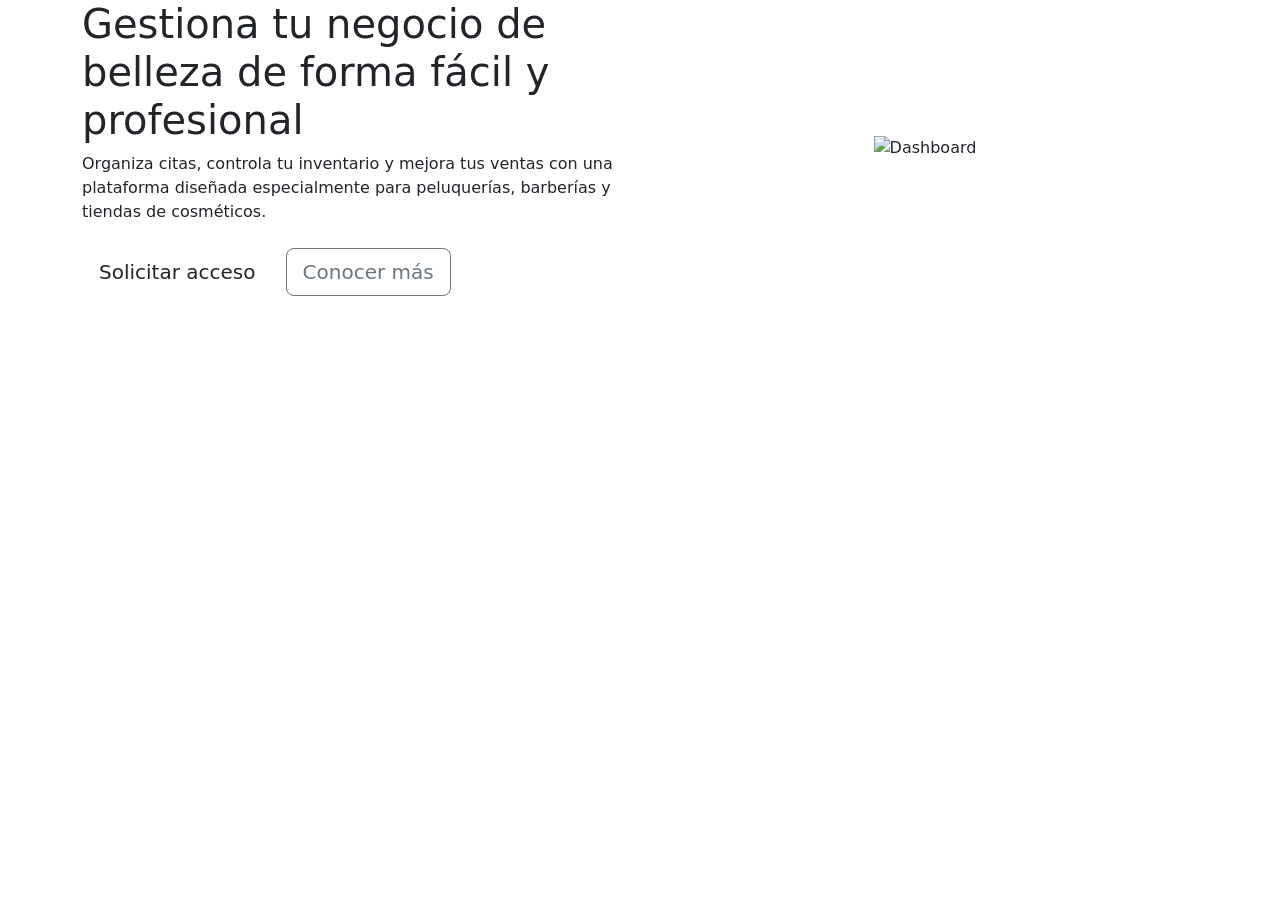
==== index.html @ 75939b77 "Primer paso, creación del index" ====
<!DOCTYPE html>
<html lang="es">
    <head>
        <meta charset="UTF-8">
        <meta name="viewport" content="width=device-width, initial-scale=1.0">
        <title>Portal de Belleza</title>

        <!-- Bootstrap -->
        <link href="https://cdn.jsdelivr.net/npm/bootstrap@5.3.0/dist/css/bootstrap.min.css" rel="stylesheet">

        <!-- Tu CSS -->
        <link rel="stylesheet" href="css/styles.css">
    </head>

    <body>
        <section class="hero container">
            <div class="row align-items-center">

                <!-- Texto -->
                <div class="col-md-6">
                    <h1>Gestiona tu negocio de belleza de forma fácil y profesional</h1>
                    <p>
                        Organiza citas, controla tu inventario y mejora tus ventas con una plataforma diseñada especialmente
                        para peluquerías, barberías y tiendas de cosméticos.
                    </p>

                    <div class="mt-4">
                        <a href="#" class="btn btn-primary-custom btn-lg me-2">Solicitar acceso</a>
                        <a href="#" class="btn btn-outline-secondary btn-lg">Conocer más</a>
                    </div>
                </div>

                <!-- Imagen -->
                <div class="col-md-6 text-center">
                    <img src="https://via.placeholder.com/500x350" alt="Dashboard" class="hero-img">
                </div>

            </div>
        </section>

    </body>
</html>
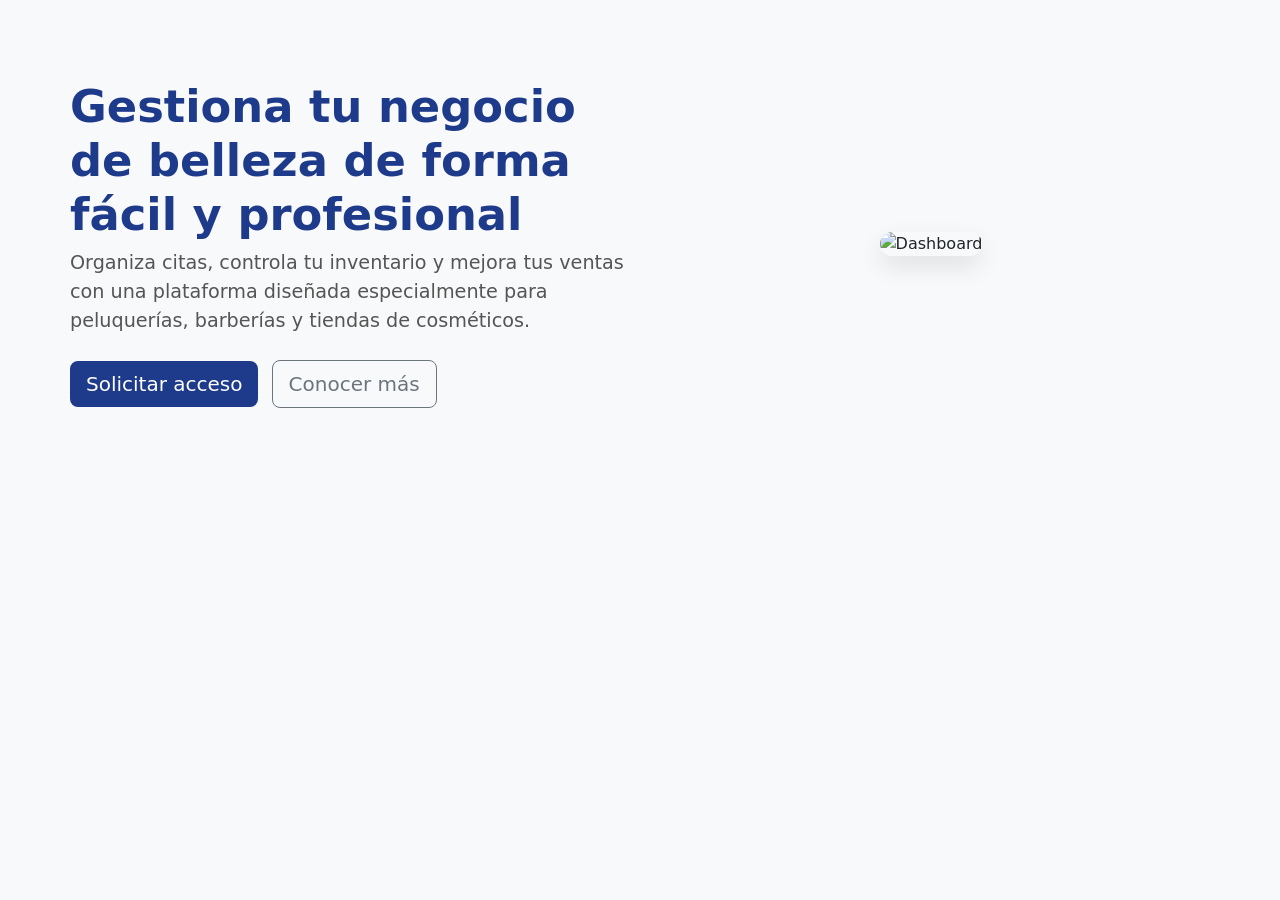
==== commit 6fd417ad: "Correcion" ====
--- a/index.html
+++ b/index.html
@@ -9,7 +9,7 @@
         <link href="https://cdn.jsdelivr.net/npm/bootstrap@5.3.0/dist/css/bootstrap.min.css" rel="stylesheet">
 
         <!-- Tu CSS -->
-        <link rel="stylesheet" href="css/styles.css">
+        <link rel="stylesheet" href="css/style.css">
     </head>
 
     <body>
--- a/css/style.css
+++ b/css/style.css
@@ -0,0 +1,34 @@
+body {
+    background-color: #f8f9fa;
+}
+
+.hero {
+    padding: 80px 0;
+}
+
+.hero h1 {
+    font-size: 2.8rem;
+    font-weight: bold;
+    color: #1e3a8a;
+}
+
+.hero p {
+    font-size: 1.2rem;
+    color: #555;
+}
+
+.btn-primary-custom {
+    background-color: #1e3a8a;
+    border: none;
+    color: white;
+}
+
+.btn-primary-custom:hover {
+    background-color: #162d6b;
+}
+
+.hero-img {
+    max-width: 100%;
+    border-radius: 15px;
+    box-shadow: 0px 10px 25px rgba(0,0,0,0.1);
+}
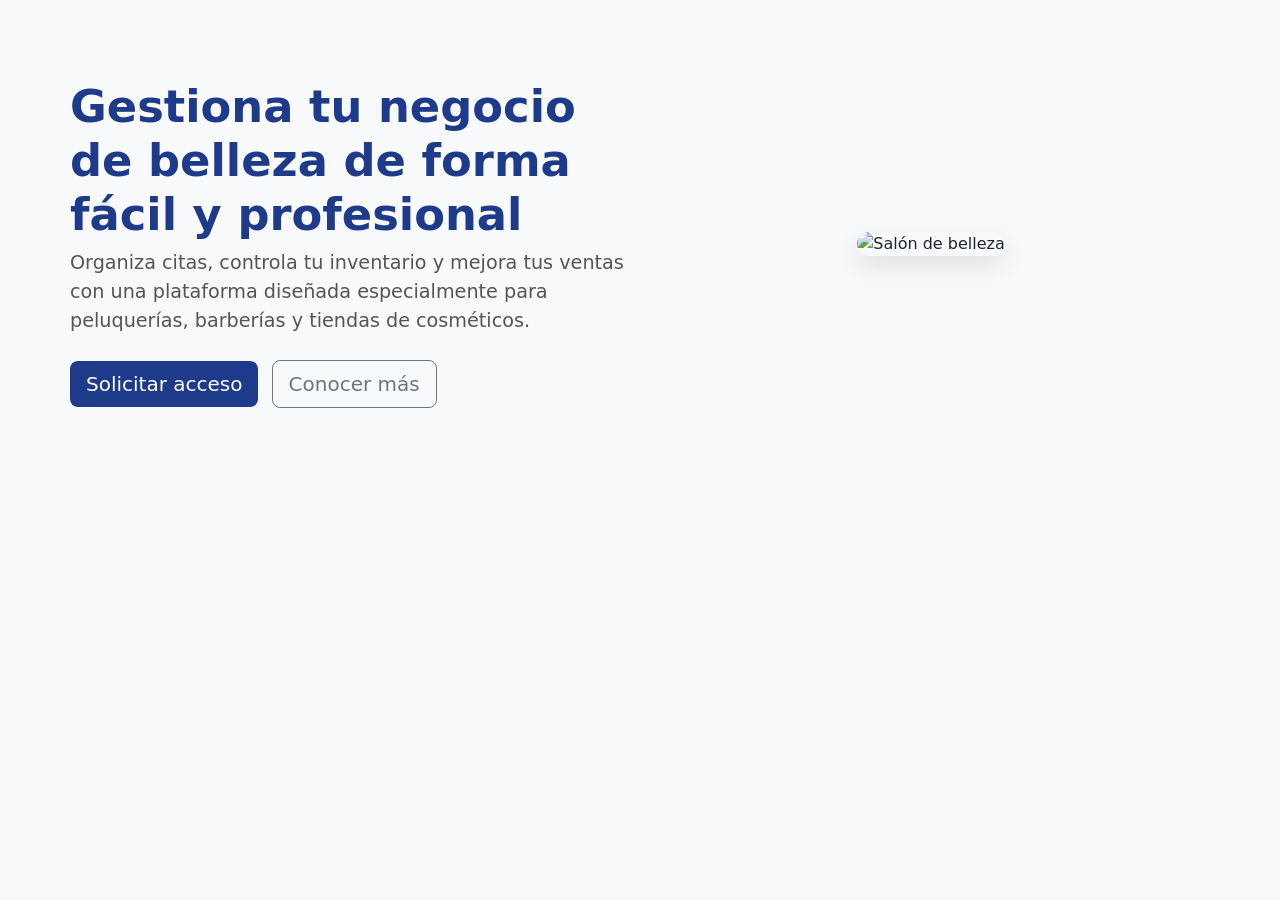
==== commit 01706ca0: "Adición de Imagen decorativa al index" ====
--- a/index.html
+++ b/index.html
@@ -32,7 +32,7 @@
 
                 <!-- Imagen -->
                 <div class="col-md-6 text-center">
-                    <img src="https://via.placeholder.com/500x350" alt="Dashboard" class="hero-img">
+                    <img src="https://images.unsplash.com/photo-1522335789203-aabd1fc54bc9" alt="Salón de belleza" class="hero-img">
                 </div>
 
             </div>
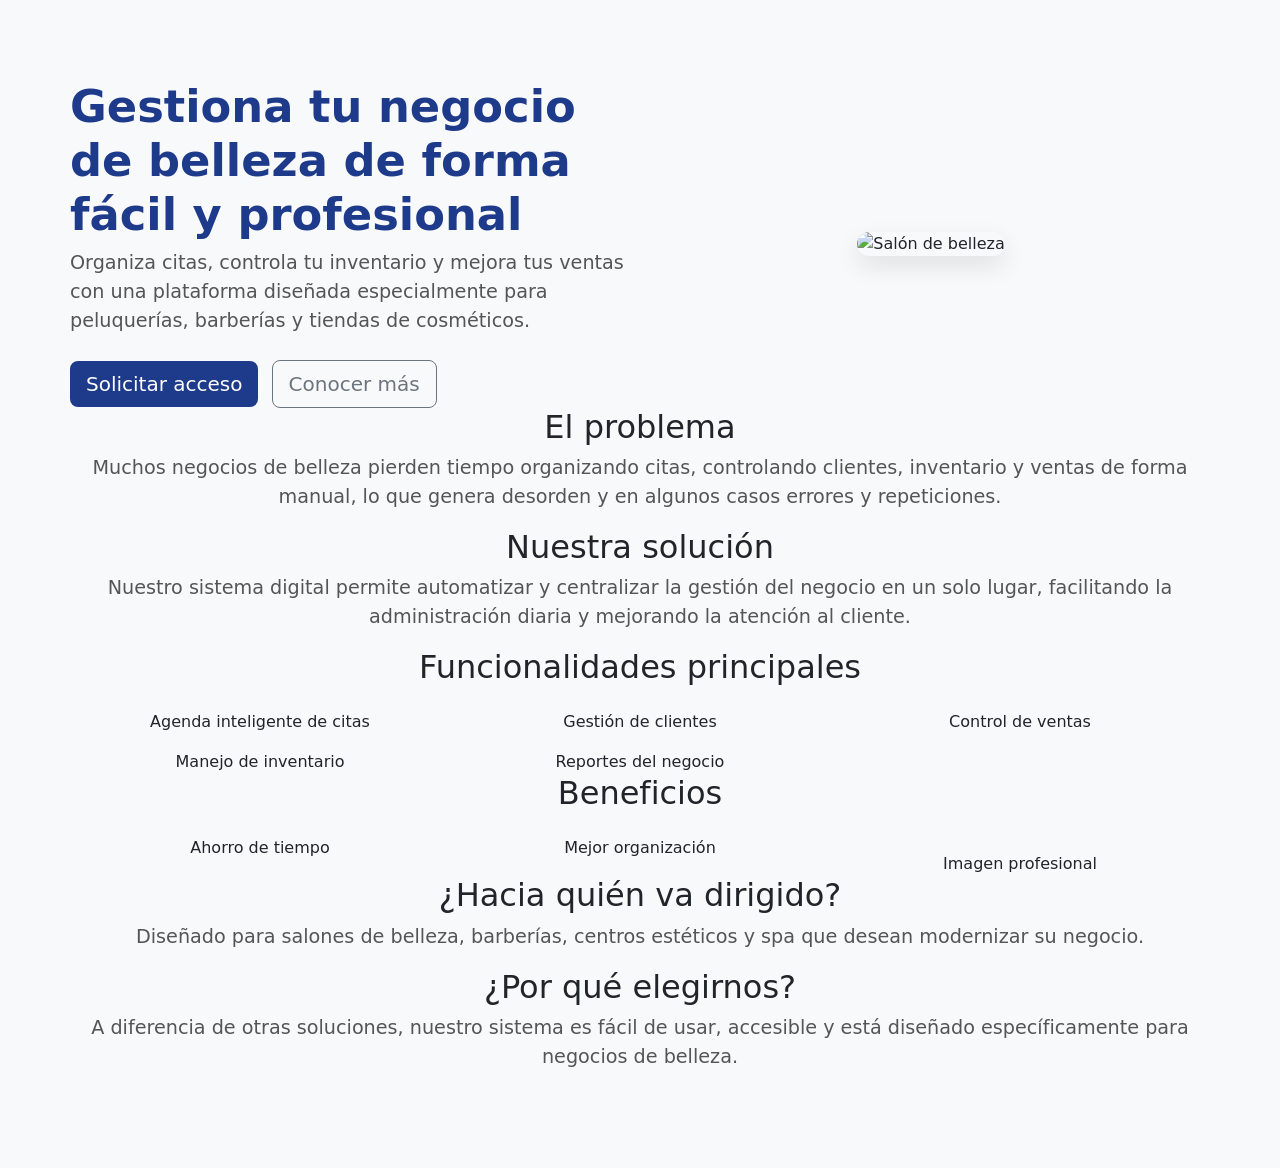
==== commit 13a70272: "Adición de informacion" ====
--- a/index.html
+++ b/index.html
@@ -15,7 +15,6 @@
     <body>
         <section class="hero container">
             <div class="row align-items-center">
-
                 <!-- Texto -->
                 <div class="col-md-6">
                     <h1>Gestiona tu negocio de belleza de forma fácil y profesional</h1>
@@ -36,6 +35,68 @@
                 </div>
 
             </div>
+
+            <!-- PROBLEMA -->
+            <section class="section container text-center">
+                <h2>El problema</h2>
+                <p class="lead">
+                    Muchos negocios de belleza pierden tiempo organizando citas, controlando clientes, inventario y ventas de forma manual, lo que genera desorden y en algunos casos errores y repeticiones.
+                </p>
+            </section>
+
+            <!-- SOLUCIÓN -->
+            <section class="section bg-light text-center">
+                <div class="container">
+                    <h2>Nuestra solución</h2>
+                    <p class="lead">
+                        Nuestro sistema digital permite automatizar y centralizar la gestión del negocio en un solo lugar, facilitando la administración diaria y mejorando la atención al cliente.
+                    </p>
+                </div>
+            </section>
+
+            <!-- FUNCIONALIDADES -->
+            <section class="section container text-center">
+                <h2>Funcionalidades principales</h2>
+
+                <div class="row mt-4">
+                    <div class="col-md-4"> Agenda inteligente de citas</div>
+                    <div class="col-md-4"> Gestión de clientes</div>
+                    <div class="col-md-4"> Control de ventas</div>
+                    <div class="col-md-4 mt-3"> Manejo de inventario</div>
+                    <div class="col-md-4 mt-3"> Reportes del negocio</div>
+                </div>
+            </section>
+
+            <!-- BENEFICIOS -->
+            <section class="section bg-light text-center">
+                <div class="container">
+                    <h2>Beneficios</h2>
+
+                    <div class="row mt-4">
+                        <div class="col-md-4">Ahorro de tiempo</div>
+                        <div class="col-md-4">Mejor organización</div>
+                        <div class="col-md-4 mt-3">Imagen profesional</div>
+                    </div>
+                </div>
+            </section>
+
+            <!-- PÚBLICO OBJETIVO -->
+            <section class="section container text-center">
+                <h2>¿Hacia quién va dirigido?</h2>
+                <p class="lead">
+                    Diseñado para salones de belleza, barberías, centros estéticos y spa que desean modernizar su negocio.
+                </p>
+            </section>
+
+            <!-- DIFERENCIADOR -->
+            <section class="section bg-light text-center">
+                <div class="container">
+                    <h2>¿Por qué elegirnos?</h2>
+                    <p class="lead">
+                        A diferencia de otras soluciones, nuestro sistema es fácil de usar, accesible y está diseñado específicamente para negocios de belleza.
+                    </p>
+                </div>
+            </section>
         </section>
 
     </body>
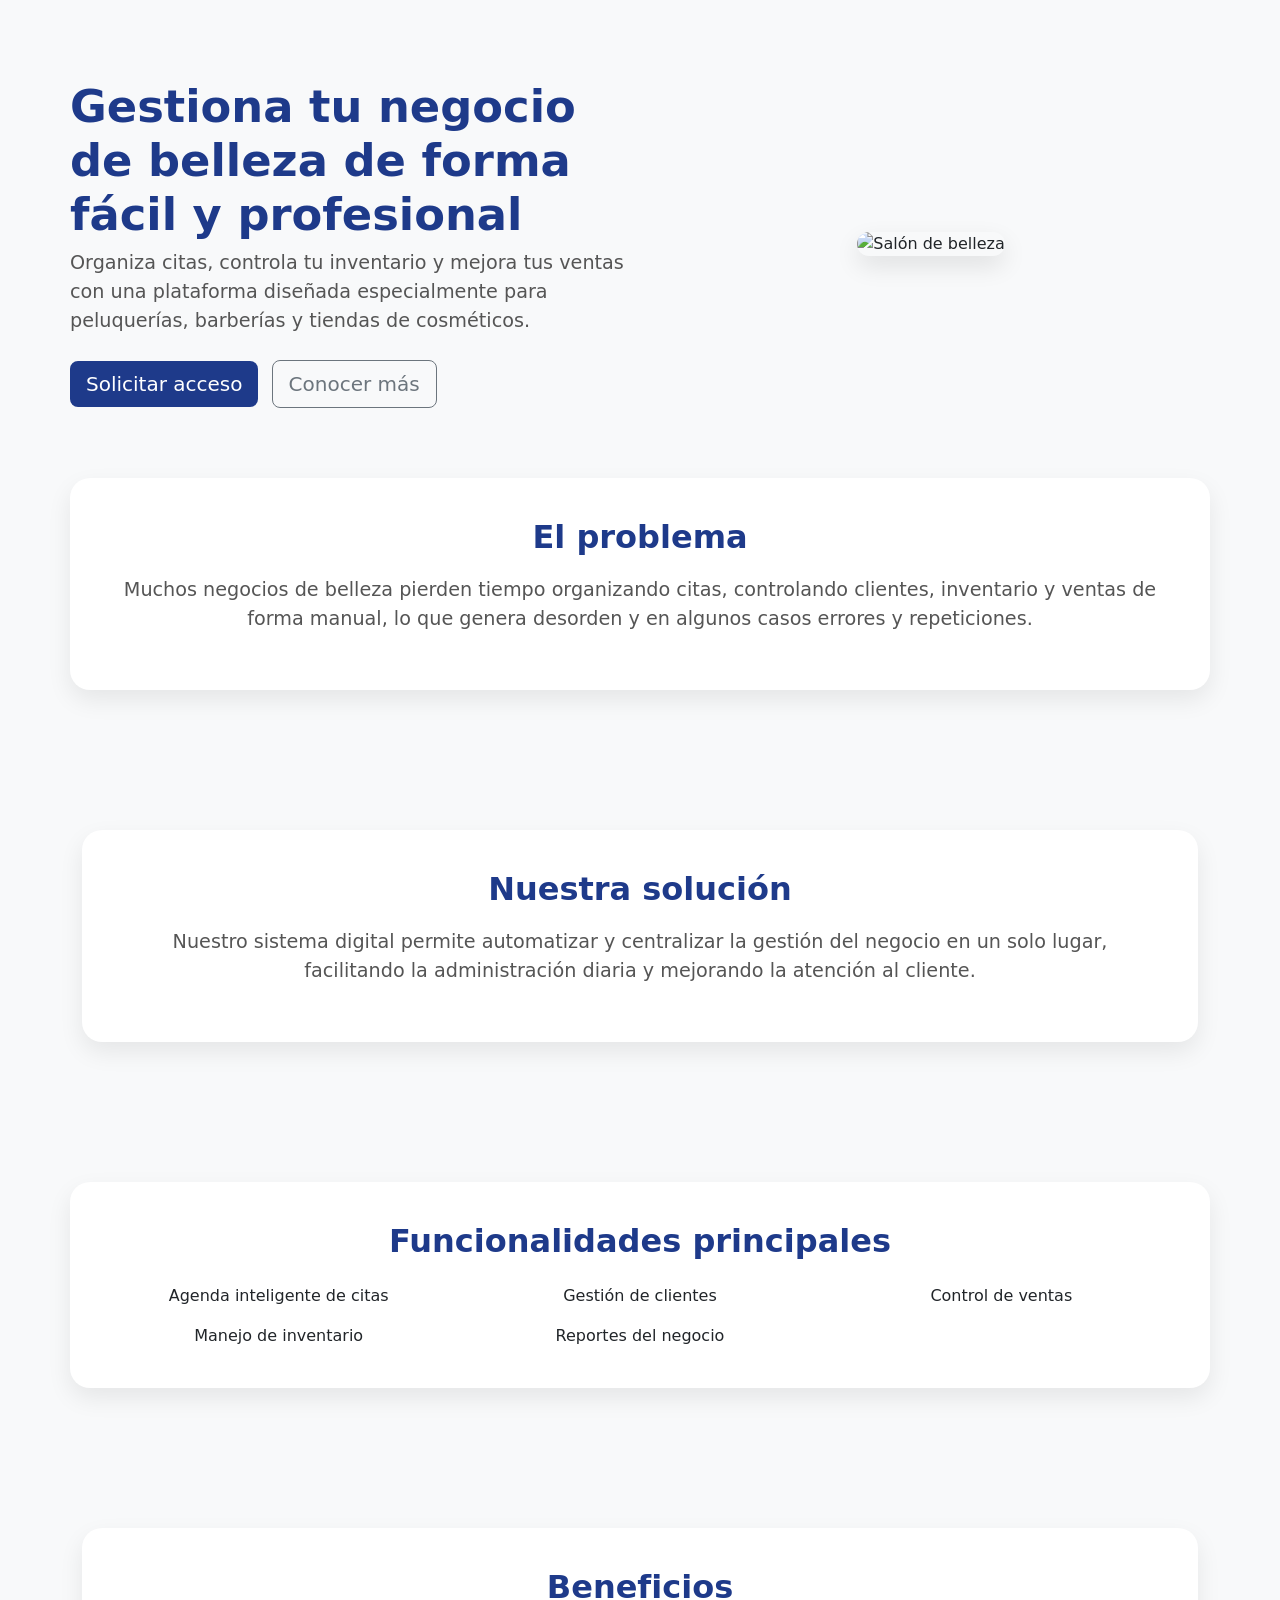
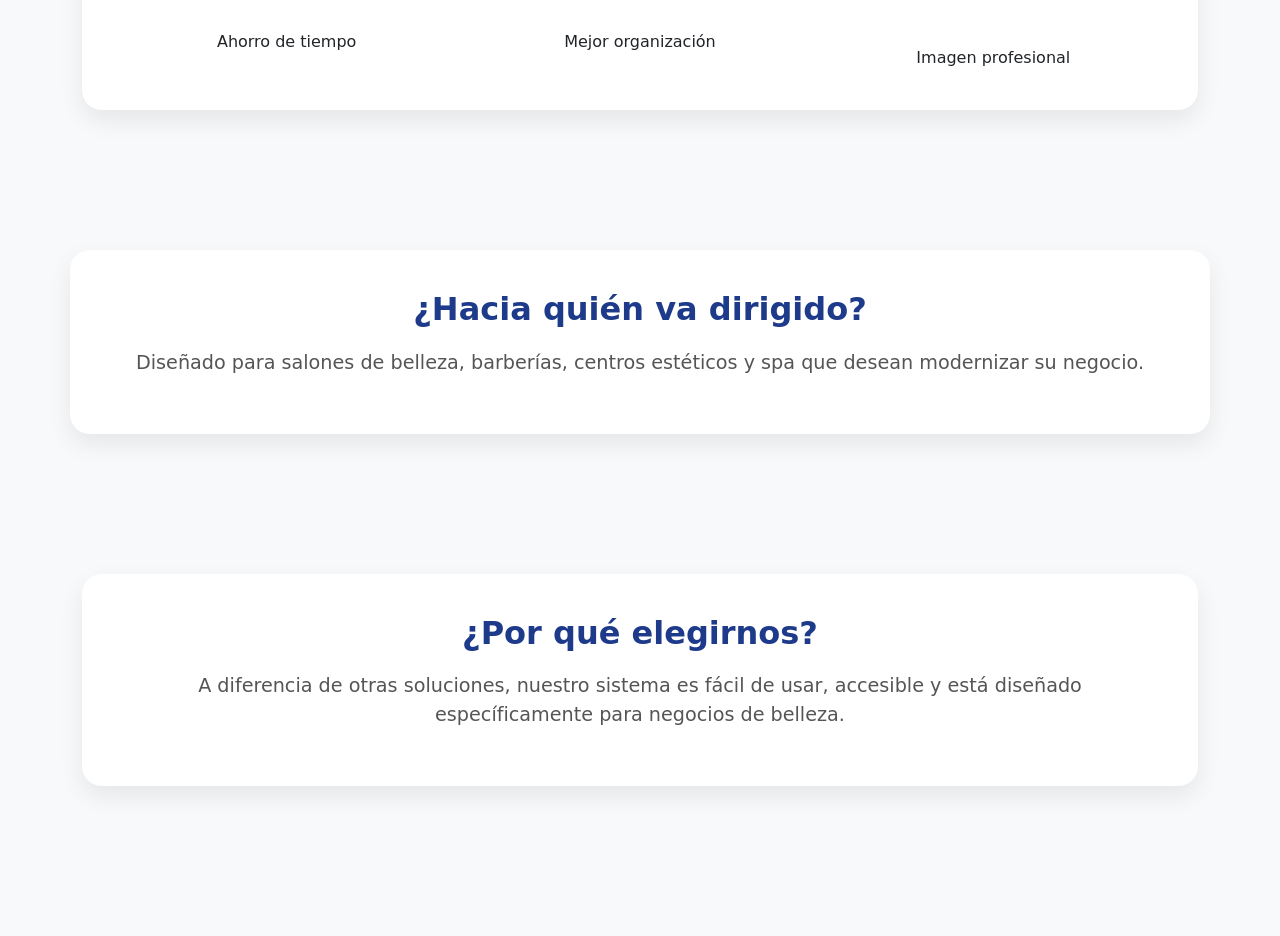
==== commit f8446747: "Edicion de html" ====
--- a/index.html
+++ b/index.html
@@ -38,63 +38,75 @@
 
             <!-- PROBLEMA -->
             <section class="section container text-center">
-                <h2>El problema</h2>
-                <p class="lead">
-                    Muchos negocios de belleza pierden tiempo organizando citas, controlando clientes, inventario y ventas de forma manual, lo que genera desorden y en algunos casos errores y repeticiones.
-                </p>
+                <div class="section-card">
+                    <h2>El problema</h2>
+                    <p class="lead">
+                        Muchos negocios de belleza pierden tiempo organizando citas, controlando clientes, inventario y ventas de forma manual, lo que genera desorden y en algunos casos errores y repeticiones.
+                    </p>
+                </div>
             </section>
 
             <!-- SOLUCIÓN -->
             <section class="section bg-light text-center">
                 <div class="container">
-                    <h2>Nuestra solución</h2>
-                    <p class="lead">
-                        Nuestro sistema digital permite automatizar y centralizar la gestión del negocio en un solo lugar, facilitando la administración diaria y mejorando la atención al cliente.
-                    </p>
+                    <div class="section-card">
+                        <h2>Nuestra solución</h2>
+                        <p class="lead">
+                            Nuestro sistema digital permite automatizar y centralizar la gestión del negocio en un solo lugar, facilitando la administración diaria y mejorando la atención al cliente.
+                        </p>
+                    </div>
                 </div>
             </section>
 
             <!-- FUNCIONALIDADES -->
             <section class="section container text-center">
-                <h2>Funcionalidades principales</h2>
+                <div class="section-card">
+                    <h2>Funcionalidades principales</h2>
 
-                <div class="row mt-4">
-                    <div class="col-md-4"> Agenda inteligente de citas</div>
-                    <div class="col-md-4"> Gestión de clientes</div>
-                    <div class="col-md-4"> Control de ventas</div>
-                    <div class="col-md-4 mt-3"> Manejo de inventario</div>
-                    <div class="col-md-4 mt-3"> Reportes del negocio</div>
+                    <div class="row mt-4">
+                        <div class="col-md-4"> Agenda inteligente de citas</div>
+                        <div class="col-md-4"> Gestión de clientes</div>
+                        <div class="col-md-4"> Control de ventas</div>
+                        <div class="col-md-4 mt-3"> Manejo de inventario</div>
+                        <div class="col-md-4 mt-3"> Reportes del negocio</div>
+                    </div>
                 </div>
             </section>
 
             <!-- BENEFICIOS -->
             <section class="section bg-light text-center">
                 <div class="container">
-                    <h2>Beneficios</h2>
+                    <div class="section-card">
+                        <h2>Beneficios</h2>
 
-                    <div class="row mt-4">
-                        <div class="col-md-4">Ahorro de tiempo</div>
-                        <div class="col-md-4">Mejor organización</div>
-                        <div class="col-md-4 mt-3">Imagen profesional</div>
+                        <div class="row mt-4">
+                            <div class="col-md-4">Ahorro de tiempo</div>
+                            <div class="col-md-4">Mejor organización</div>
+                            <div class="col-md-4 mt-3">Imagen profesional</div>
+                        </div>
                     </div>
                 </div>
             </section>
 
             <!-- PÚBLICO OBJETIVO -->
             <section class="section container text-center">
-                <h2>¿Hacia quién va dirigido?</h2>
-                <p class="lead">
-                    Diseñado para salones de belleza, barberías, centros estéticos y spa que desean modernizar su negocio.
-                </p>
+                <div class="section-card">
+                    <h2>¿Hacia quién va dirigido?</h2>
+                    <p class="lead">
+                        Diseñado para salones de belleza, barberías, centros estéticos y spa que desean modernizar su negocio.
+                    </p>
+                </div>
             </section>
 
             <!-- DIFERENCIADOR -->
             <section class="section bg-light text-center">
                 <div class="container">
-                    <h2>¿Por qué elegirnos?</h2>
-                    <p class="lead">
-                        A diferencia de otras soluciones, nuestro sistema es fácil de usar, accesible y está diseñado específicamente para negocios de belleza.
-                    </p>
+                    <div class="section-card">
+                        <h2>¿Por qué elegirnos?</h2>
+                        <p class="lead">
+                            A diferencia de otras soluciones, nuestro sistema es fácil de usar, accesible y está diseñado específicamente para negocios de belleza.
+                        </p>
+                    </div>
                 </div>
             </section>
         </section>
--- a/css/style.css
+++ b/css/style.css
@@ -31,4 +31,40 @@
     max-width: 100%;
     border-radius: 15px;
     box-shadow: 0px 10px 25px rgba(0,0,0,0.1);
+}
+
+.section {
+    padding: 70px 0;
+}
+
+/* CONTENEDOR TIPO TARJETA */
+.section-card {
+    background-color: #ffffff;
+    padding: 40px;
+    border-radius: 20px;
+    box-shadow: 0px 10px 25px rgba(0, 0, 0, 0.08);
+    transition: transform 0.3s ease, box-shadow 0.3s ease;
+}
+
+/* EFECTO HOVER (opcional pero recomendado) */
+.section-card:hover {
+    transform: translateY(-5px);
+    box-shadow: 0px 15px 35px rgba(0, 0, 0, 0.12);
+}
+
+/* TÍTULOS */
+.section h2 {
+    color: #1e3a8a;
+    font-weight: bold;
+    margin-bottom: 20px;
+}
+
+/* TEXTO */
+.section p {
+    color: #555;
+}
+
+/* FONDOS SUAVES ENTRE SECCIONES */
+.bg-soft {
+    background-color: #f1f5f9;
 }
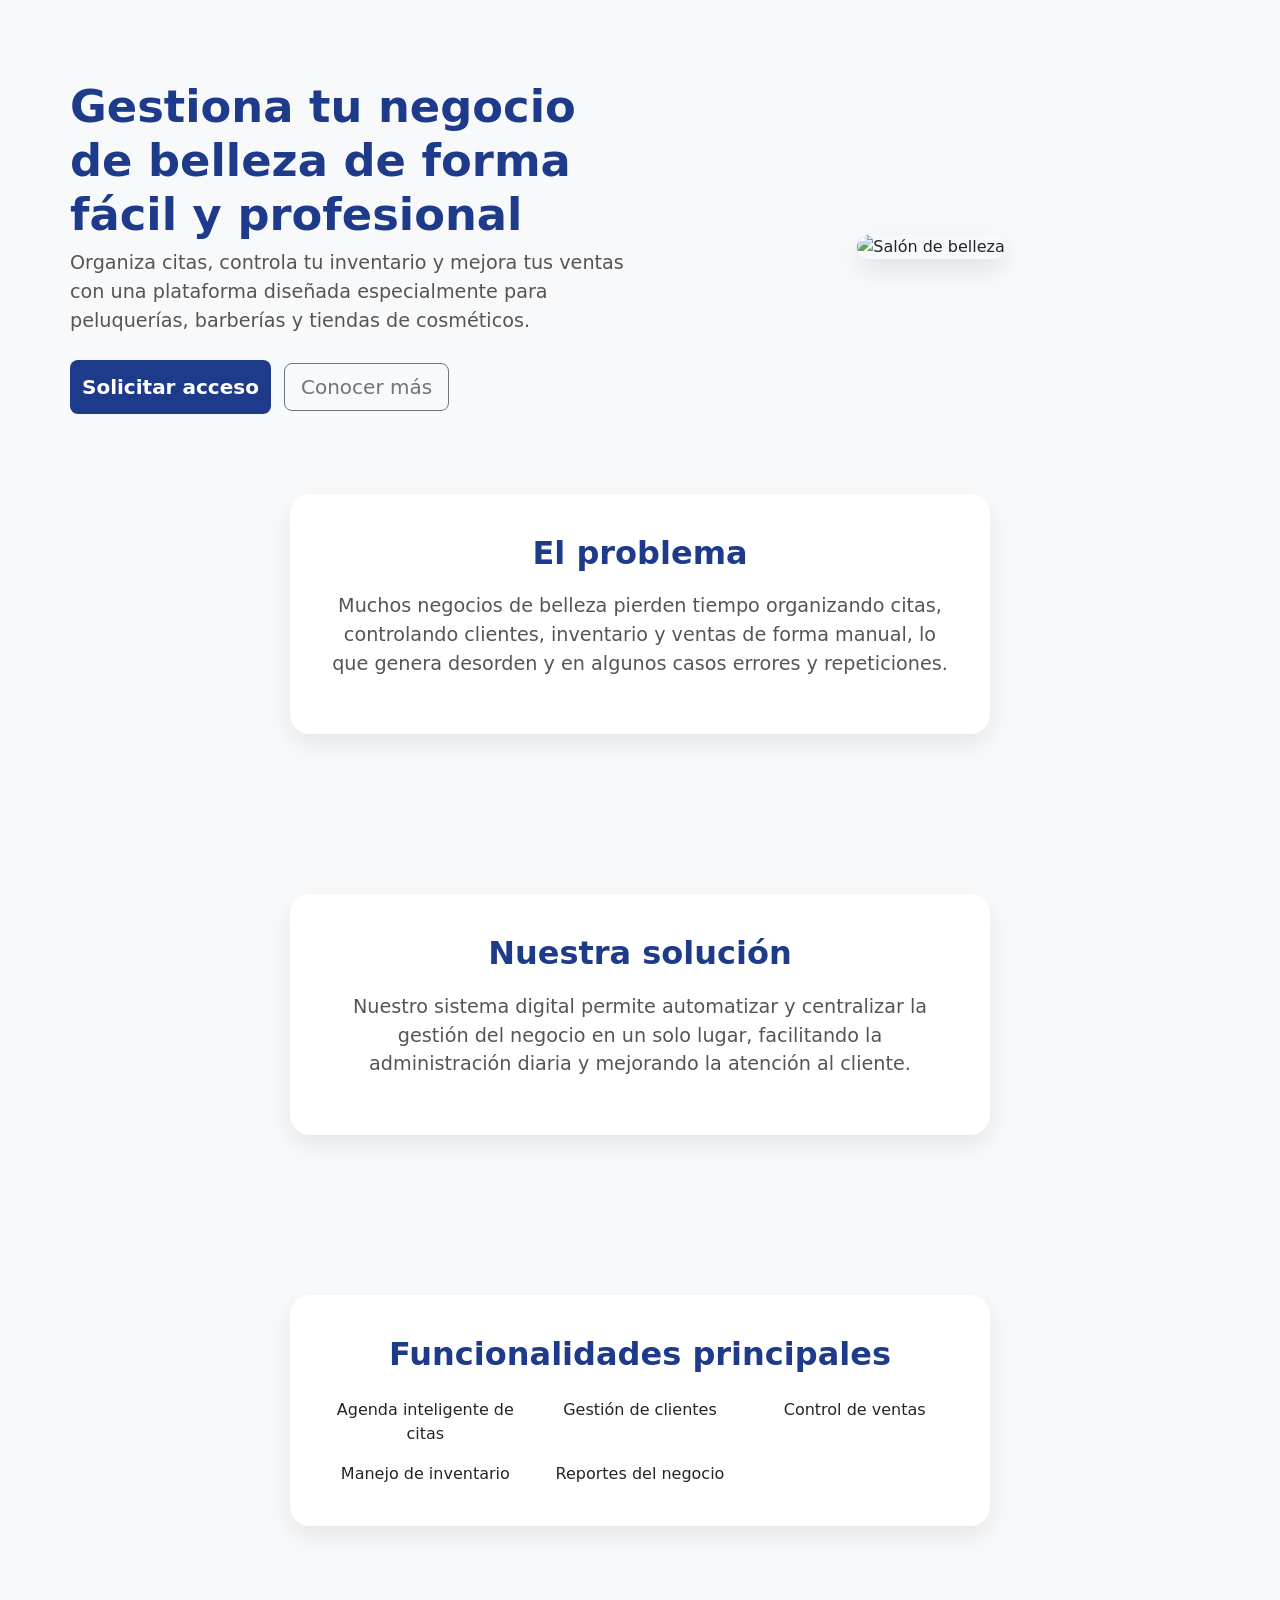
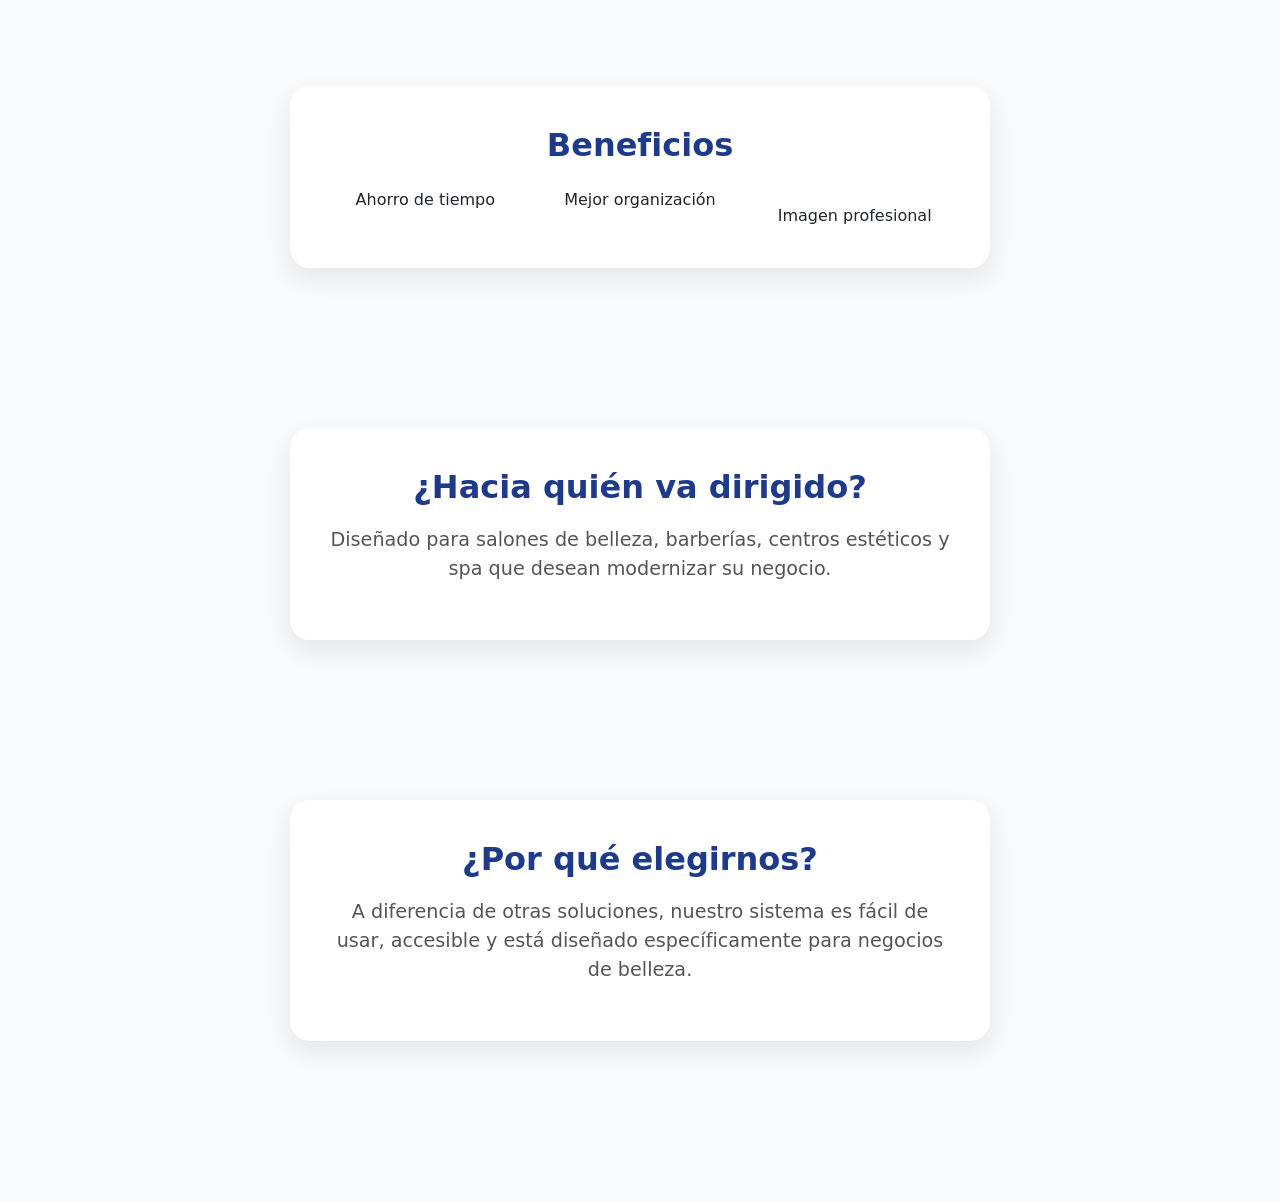
==== commit 1073a83c: "adicion del formulario" ====
--- a/index.html
+++ b/index.html
@@ -24,7 +24,7 @@
                     </p>
 
                     <div class="mt-4">
-                        <a href="#" class="btn btn-primary-custom btn-lg me-2">Solicitar acceso</a>
+                        <a href="formulario.html" class="btn btn-primary-custom btn-lg me-2">Solicitar acceso</a>
                         <a href="#" class="btn btn-outline-secondary btn-lg">Conocer más</a>
                     </div>
                 </div>
--- a/css/style.css
+++ b/css/style.css
@@ -34,7 +34,7 @@
 }
 
 .section {
-    padding: 70px 0;
+    padding: 30px 0;
 }
 
 /* CONTENEDOR TIPO TARJETA */
@@ -67,4 +67,41 @@
 /* FONDOS SUAVES ENTRE SECCIONES */
 .bg-soft {
     background-color: #f1f5f9;
+}
+
+/* --- ESTILOS PARA EL FORMULARIO DE SOLICITUD --- */
+
+.section-card {
+    background-color: #ffffff;
+    padding: 40px;
+    border-radius: 20px;
+    box-shadow: 0px 10px 25px rgba(0, 0, 0, 0.08);
+    transition: transform 0.3s ease, box-shadow 0.3s ease;
+    max-width: 700px;
+    margin: 50px auto;
+}
+
+.section-card:hover {
+    transform: translateY(-5px);
+    box-shadow: 0px 15px 35px rgba(0, 0, 0, 0.12);
+}
+
+.section-card h2, 
+.section-card h5, 
+.form-label {
+    color: #1e3a8a;
+    font-weight: bold;
+}
+
+.form-control:focus, .form-select:focus {
+    border-color: #1e3a8a;
+    box-shadow: 0 0 0 0.25rem rgba(30, 58, 138, 0.15);
+}
+
+.btn-primary-custom {
+    background-color: #1e3a8a;
+    border: none;
+    color: white;
+    padding: 12px;
+    font-weight: bold;
 }
